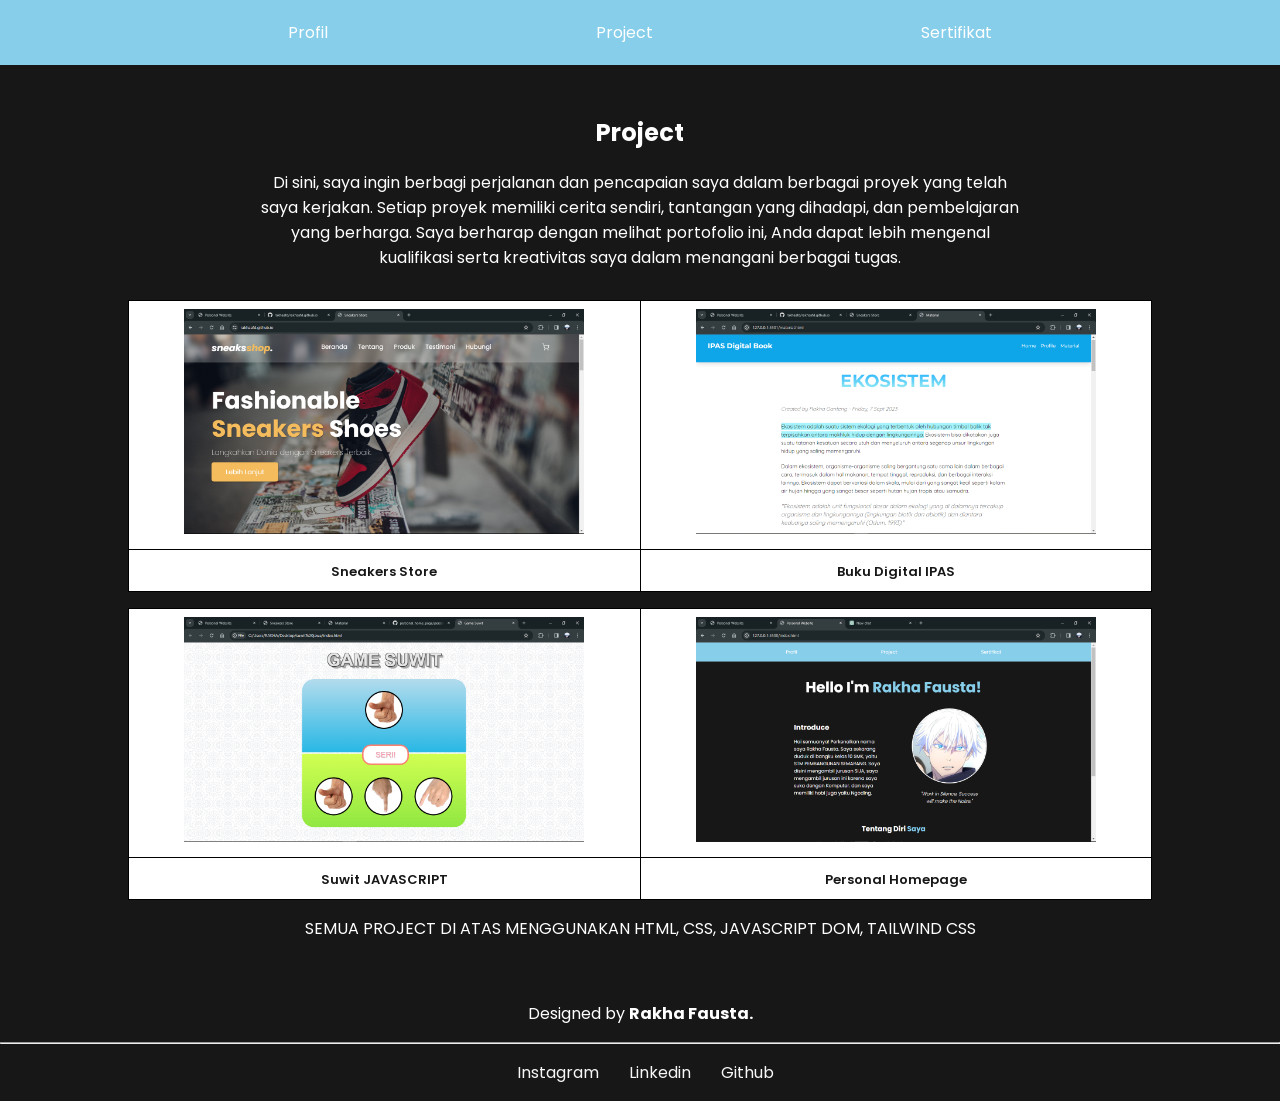
==== project.html @ f6d3bdca "first commit" ====
<!DOCTYPE html>
<html lang="en">

<head>
    <meta charset="UTF-8">
    <meta name="viewport" content="width=device-width, initial-scale=1.0">
    <title>Personal Website</title>
    <link rel="preconnect" href="https://fonts.googleapis.com">
    <link rel="preconnect" href="https://fonts.gstatic.com" crossorigin>
    <link
        href="https://fonts.googleapis.com/css2?family=Poppins:ital,wght@0,300;0,400;0,500;0,600;0,700;1,300;1,400;1,500;1,600;1,700&display=swap"
        rel="stylesheet">
    <link href="https://fonts.googleapis.com/css2?family=Orbitron:wght@400;500;600;700&display=swap" rel="stylesheet">
</head>

<body
    style="font-family: 'Poppins', sans-serif; background-color: #171717; color: #fff; padding-left: 40px; padding-right: 40px; margin: 0; padding: 0;">


    <nav style="margin-bottom: 50px; margin-top: -30px;">
        <ul style="display: flex; justify-content: space-evenly; list-style: none; margin-top: 30px; background-color: skyblue; padding: 20px;">
            <li><a href="index.html" style="text-decoration: none; color: white;">Profil</a></li>
            <li><a href="project.html" style="text-decoration: none; color: white;">Project</a></li>
            <li><a href="sertifikat.html" style="text-decoration: none; color: white;">Sertifikat</a></li>
        </ul>
    </nav>


    <h2 style="text-align: center;">Project</h2>
    <p style="width: 60%; margin: auto; margin-bottom: 30px; text-align: center;">Di sini, saya ingin berbagi perjalanan dan pencapaian saya dalam berbagai proyek yang telah
        saya kerjakan. Setiap proyek memiliki cerita sendiri, tantangan yang dihadapi, dan pembelajaran yang berharga.
        Saya berharap dengan melihat portofolio ini, Anda dapat lebih mengenal kualifikasi serta kreativitas saya dalam
        menangani berbagai tugas.</p>

    <center>
        <table border="1" style="border-collapse: collapse" width="80%" cellpadding="8" bordercolor="black"
            bgcolor="white">
            <tr>
                <td align="center"><img src="assets/Screenshot (145).png" width="400"></td>
                <td align="center"><img src="assets/Screenshot (146).png" width="400"></td>
            </tr>
            <tr>
                <td align="center">
                    <font size="2" style="color: #171717; font-weight: 600;">Sneakers Store</font>
                </td>
                <td align="center">
                    <font size="2" style="color: #171717; font-weight: 600;">Buku Digital IPAS</font>
                </td>
        </table>
        <p></p>
        <table border="1" style="border-collapse: collapse" width="80%" cellpadding="8" bordercolor="black"
            bgcolor="white">
            <tr>
                <td align="center"><img src="assets/Screenshot (147).png" width="400"></td>
                <td align="center"><img src="assets/Screenshot (151).png" width="400"></td>
            </tr>
            <tr>
                <td align="center">
                    <font size="2" style="color: #171717; font-weight: 600;">Suwit JAVASCRIPT</font>
                </td>
                <td align="center">
                    <font size="2" style="color: #171717; font-weight: 600;">Personal Homepage</font>
                </td>
        </table>


        <p style="text-align: center; margin-bottom: 20px;">SEMUA PROJECT DI ATAS MENGGUNAKAN HTML, CSS, JAVASCRIPT DOM, TAILWIND CSS</p>

        <footer style="text-align: center;">
            <p style="color: white; margin-top: 60px;">Designed by <strong>Rakha Fausta.</strong></p>
            <hr>
            <ul style="display: flex; justify-content: center; list-style: none; color: #f7f7f7;">
                <li style="margin-right: 30px;"><a href="https://www.instagram.com/rakhaafd/" style="text-decoration: none; color: #f7f7f7;">Instagram</a></li>
                <li style="margin-right: 30px;"><a href="https://www.linkedin.com/in/rakha-fausta-17aba1286/" style="text-decoration: none; color: #f7f7f7;">Linkedin</a></li>
                <li style="margin-right: 30px;"><a href="https://github.com/rakhaafd/" style="text-decoration: none; color: #f7f7f7;">Github</a></li>
            </ul>
        </footer>
    
</body>

</html>
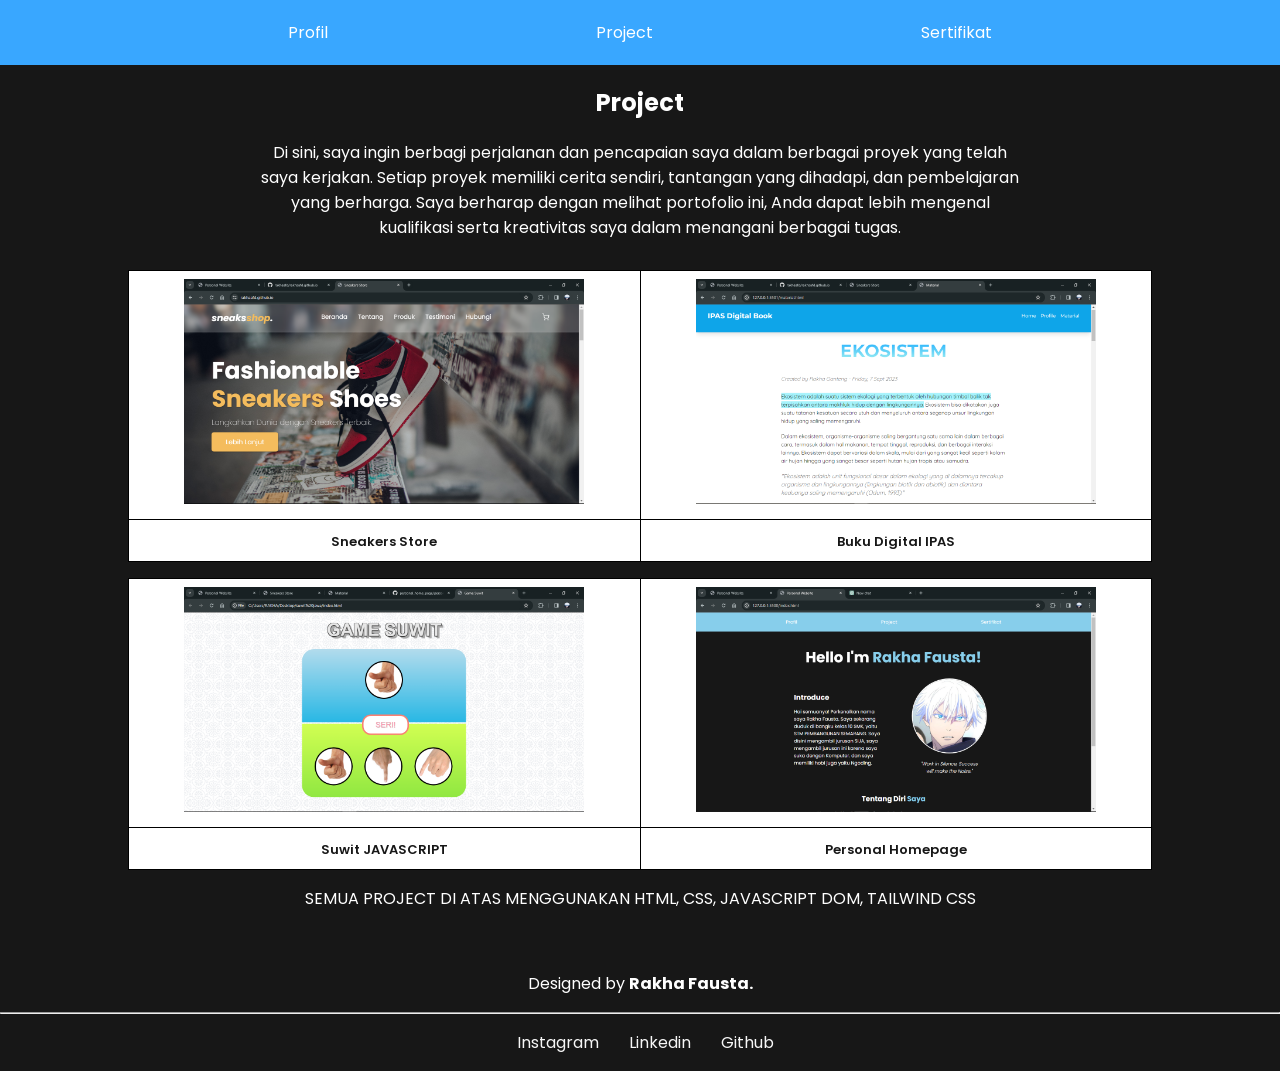
==== commit 82590583: "2nd commit" ====
--- a/project.html
+++ b/project.html
@@ -17,8 +17,8 @@
     style="font-family: 'Poppins', sans-serif; background-color: #171717; color: #fff; padding-left: 40px; padding-right: 40px; margin: 0; padding: 0;">
 
 
-    <nav style="margin-bottom: 50px; margin-top: -30px;">
-        <ul style="display: flex; justify-content: space-evenly; list-style: none; margin-top: 30px; background-color: skyblue; padding: 20px;">
+    <nav style="margin-top: -30px;">
+        <ul style="display: flex; justify-content: space-evenly; list-style: none; margin-top: 30px; background-color: #39A7FF; padding: 20px;">
             <li><a href="index.html" style="text-decoration: none; color: white;">Profil</a></li>
             <li><a href="project.html" style="text-decoration: none; color: white;">Project</a></li>
             <li><a href="sertifikat.html" style="text-decoration: none; color: white;">Sertifikat</a></li>
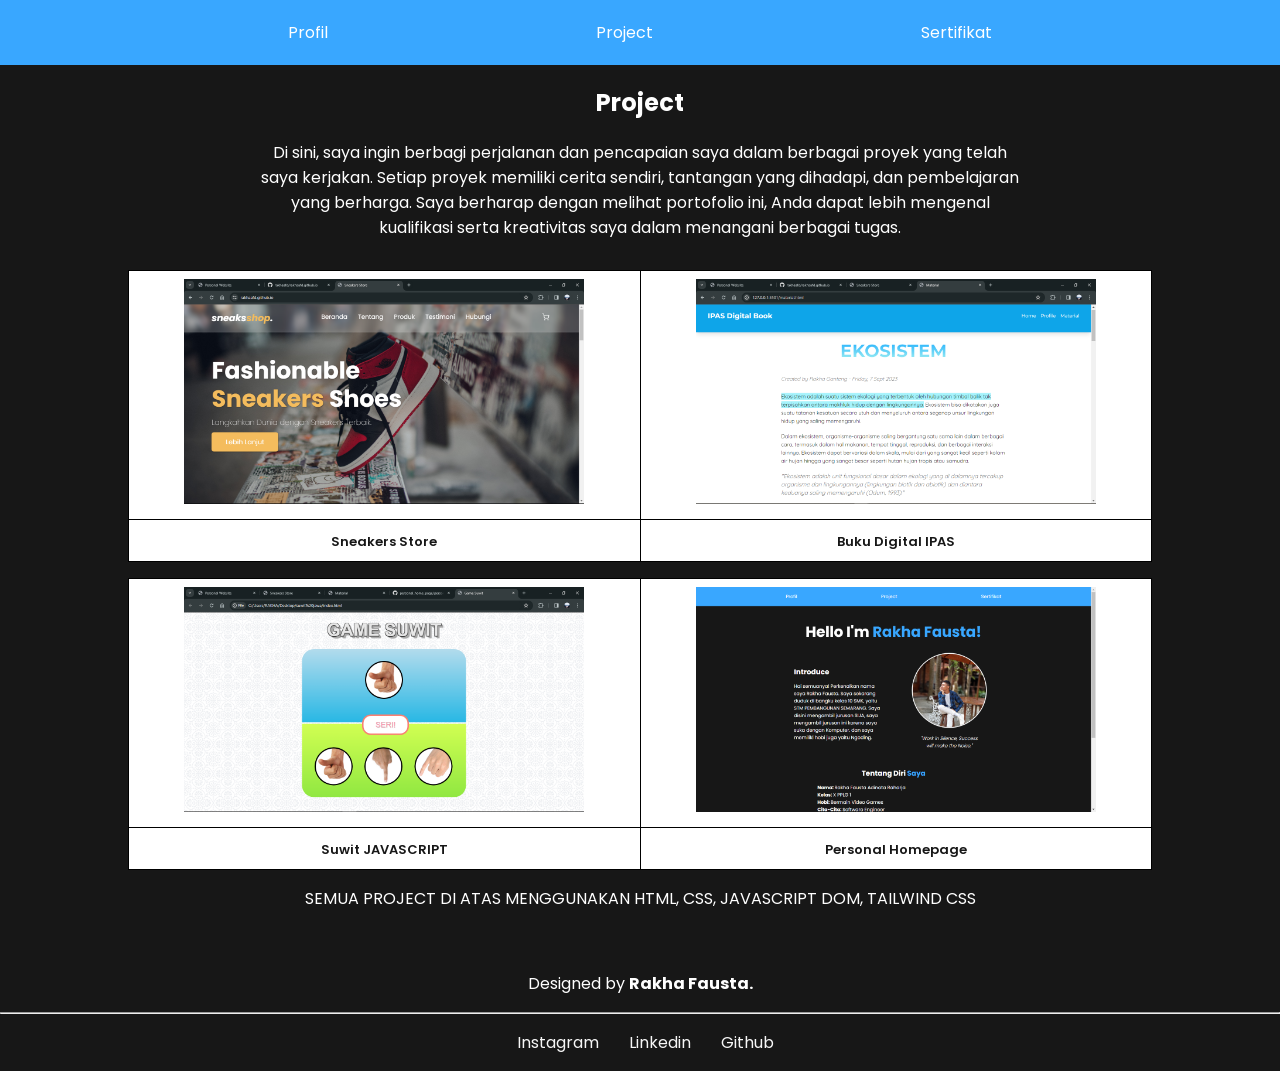
==== commit 8954ace6: "change img" ====
--- a/project.html
+++ b/project.html
@@ -52,7 +52,7 @@
             bgcolor="white">
             <tr>
                 <td align="center"><img src="assets/Screenshot (147).png" width="400"></td>
-                <td align="center"><img src="assets/Screenshot (151).png" width="400"></td>
+                <td align="center"><img src="assets/Screenshot (153).png" width="400"></td>
             </tr>
             <tr>
                 <td align="center">
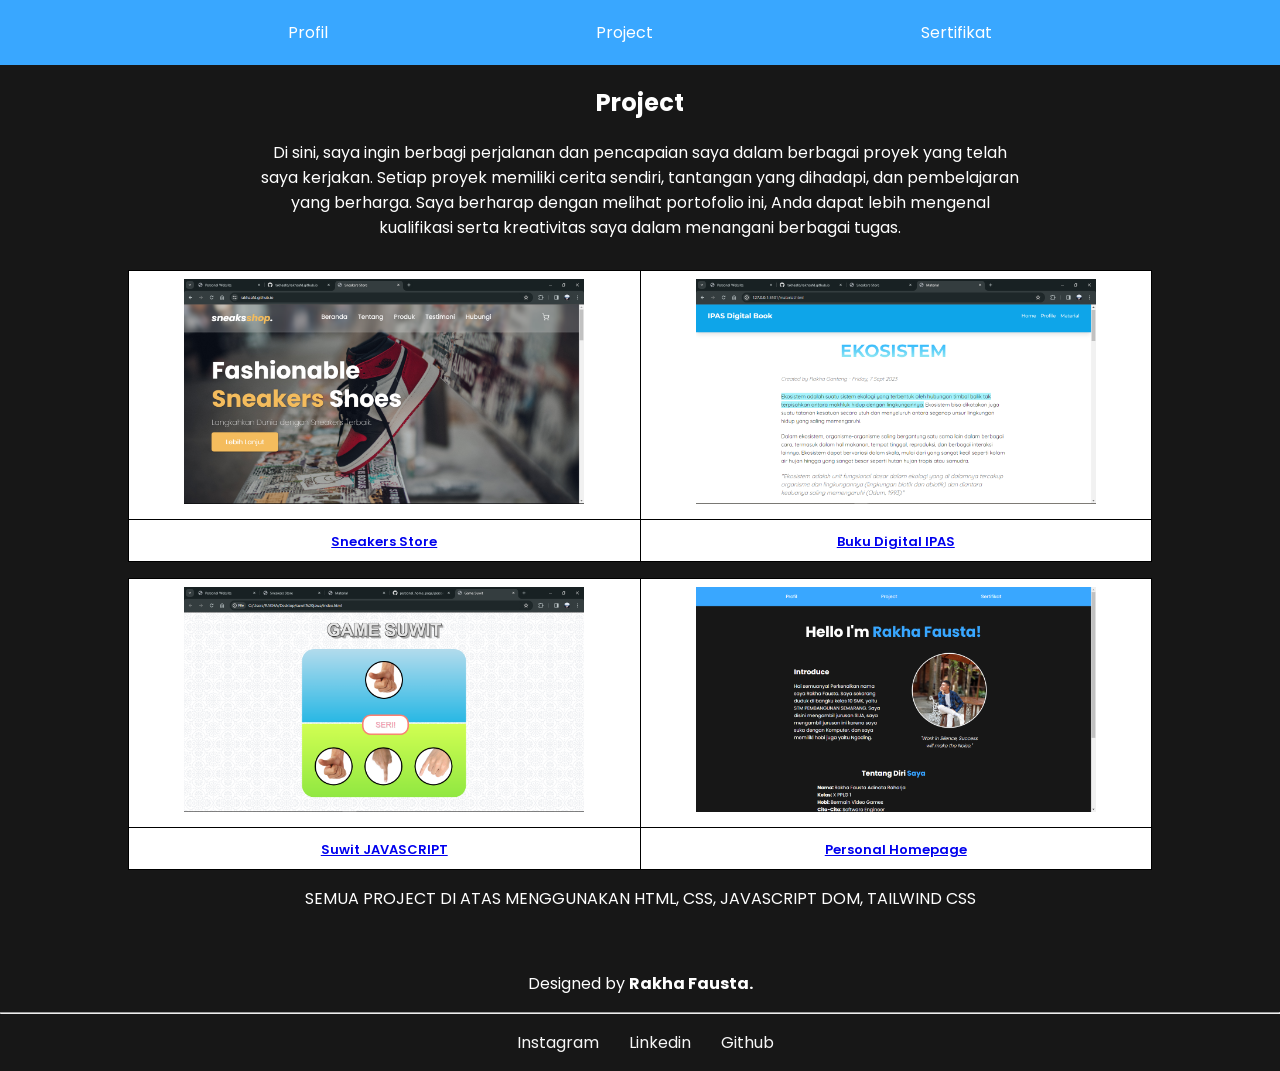
==== commit fa3ca091: "menambah link pada project" ====
--- a/project.html
+++ b/project.html
@@ -41,10 +41,10 @@
             </tr>
             <tr>
                 <td align="center">
-                    <font size="2" style="color: #171717; font-weight: 600;">Sneakers Store</font>
+                    <font size="2" style="color: #171717; font-weight: 600;"><a href="https://rakhaafd.github.io">Sneakers Store</a></font>
                 </td>
                 <td align="center">
-                    <font size="2" style="color: #171717; font-weight: 600;">Buku Digital IPAS</font>
+                    <font size="2" style="color: #171717; font-weight: 600;"><a href="https://rakhaafd.github.io/buku-html/material.html">Buku Digital IPAS</a></font>
                 </td>
         </table>
         <p></p>
@@ -56,10 +56,10 @@
             </tr>
             <tr>
                 <td align="center">
-                    <font size="2" style="color: #171717; font-weight: 600;">Suwit JAVASCRIPT</font>
+                    <font size="2" style="color: #171717; font-weight: 600;"><a href="https://rakhaafd.github.io/suwit-javascript/index.html">Suwit JAVASCRIPT</a></font>
                 </td>
                 <td align="center">
-                    <font size="2" style="color: #171717; font-weight: 600;">Personal Homepage</font>
+                    <font size="2" style="color: #171717; font-weight: 600;"><a href="https://rakhaafd.github.io/personal-page/index.html">Personal Homepage</a></font>
                 </td>
         </table>
 
